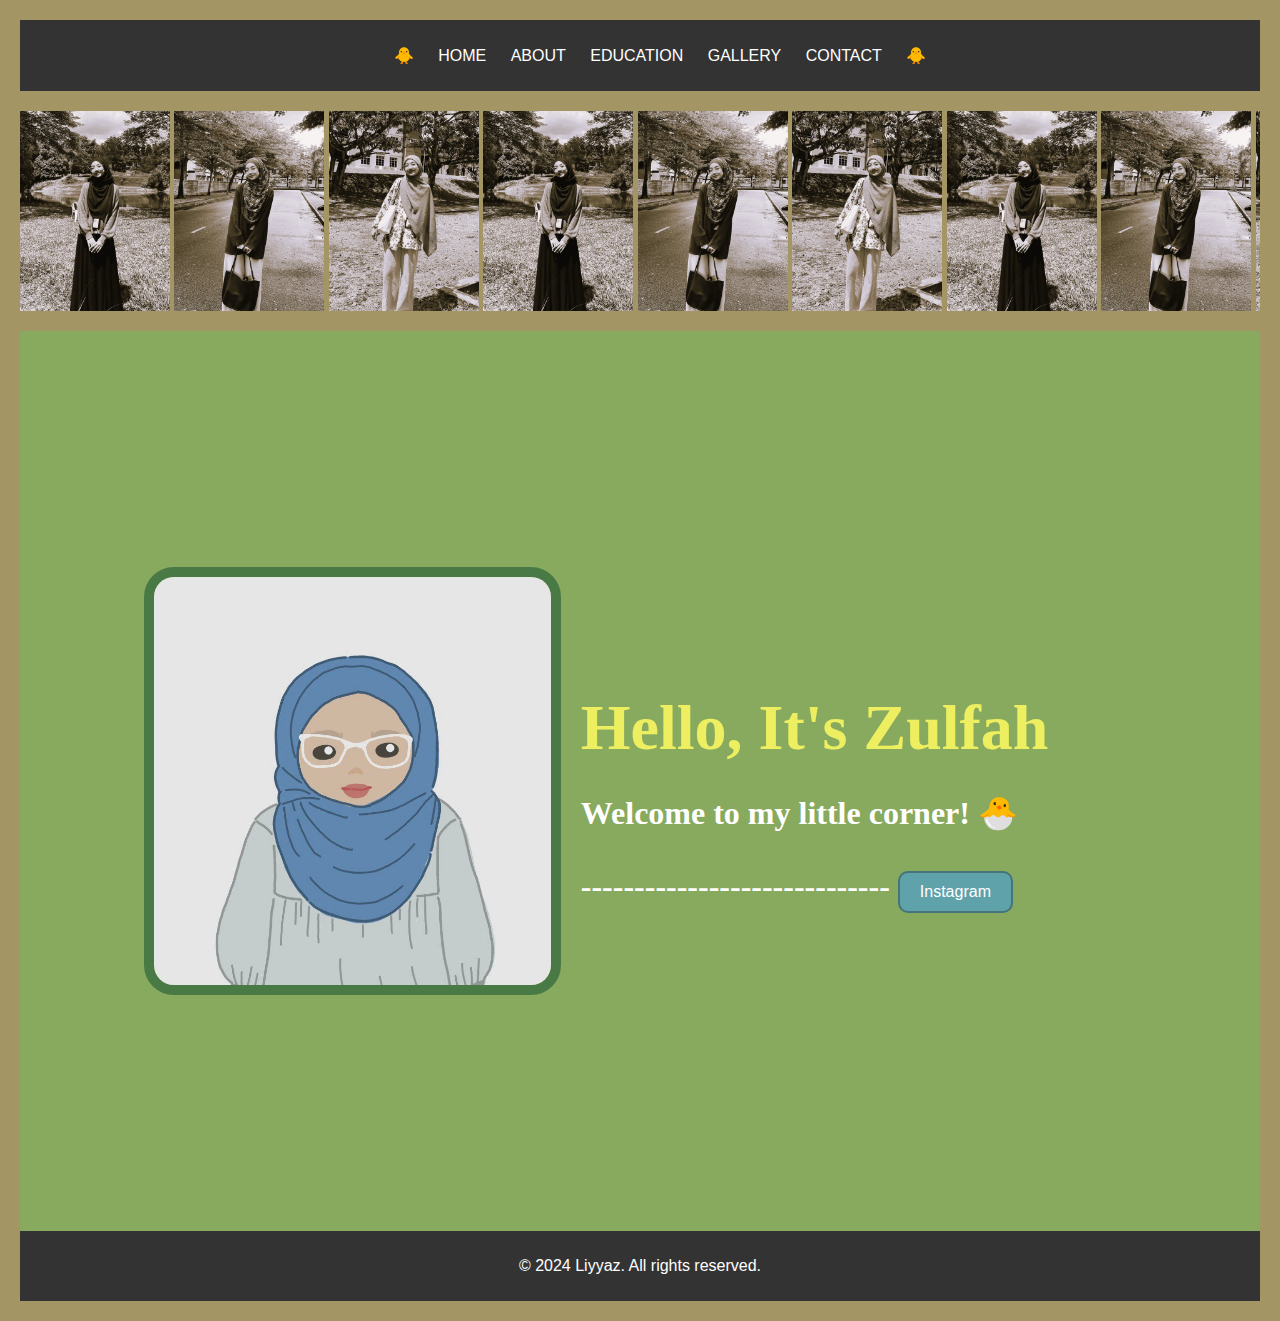
==== index.html @ d09e1fa6 "Add project files." ====
<!DOCTYPE html>
<html lang="en">
<head>
    <meta charset="UTF-8">
    <meta name="viewport" content="width=device-width, initial-scale=1.0">
    <title>Zulfah | Portfolio</title>
    <link rel="stylesheet" href="style.css">
</head>
<body style="background-color: #A49564;">
    <!-- Navbar -->
    <header>
        <nav>
            <nav>
                <ul>
                    <li>&#128037</li>
                    <li><a href="index.html">HOME</a></li>
                    <li><a href="about.html">ABOUT</a></li>
                    <li><a href="education.html">EDUCATION</a></li>
                    <li><a href="gallery.html">GALLERY</a></li>
                    <li><a href="contact.html">CONTACT</a></li>
                    <li>&#128037</li>
                </ul>
            </nav>
        </nav>
    </header>

    <!-- Marquee Section -->
    <div class="marquee">
        <div class="marquee-content">
            <img src="img/home1.jpg">
            <img src="img/home2.jpg">
            <img src="img/home3.jpg">
            <img src="img/home1.jpg">
            <img src="img/home2.jpg">
            <img src="img/home3.jpg">
            <img src="img/home1.jpg">
            <img src="img/home2.jpg">
            <img src="img/home3.jpg">
            <img src="img/home1.jpg">
            <img src="img/home2.jpg">
            <img src="img/home3.jpg">
            <img src="img/home1.jpg">
            <img src="img/home2.jpg">
            <img src="img/home3.jpg">
            <img src="img/home1.jpg">
            <img src="img/home2.jpg">
            <img src="img/home3.jpg">
            <!-- Add more images as needed -->
        </div>
    </div>

    <!-- Profile Section -->
    <div class="section profile">
        <div class="image-text-container">
            <img src="img/profile.jpg" alt="Profile Image">
            <div class="text-content">
                <h1>
                    Hello, It's Zulfah  
                    <p>Welcome to my little corner! &#128035</p>

                </h1>
                <p2>
                    -----------------------------
                </p2>
                <a href="https://www.instagram.com/sn0wydaisy_?igsh=MTU0NmM0cGc0MmQw&utm_source=qr" target="_blank" class="button">Instagram</a>
            </div>
        </div>
    </div>

    <footer>
        <p>&copy; 2024 Liyyaz. All rights reserved.</p>
    </footer>
</body>
</html>
---- style.css ----
body {
    padding: 20px;
    margin: 0;
    box-sizing: border-box;
    font-family: Arial, sans-serif;
}

/* General container for centering content */
.container {
    max-width: 1200px;
    margin: 0 auto;
    padding: 20px;
}

/* Navbar styling */
header {
    background: #333;
    color: #fff;
    padding: 10px 0;
    text-align: center;
}

header nav ul {
    list-style: none;
}

header nav ul li {
    display: inline;
    margin: 0 10px;
}

header nav ul li a {
    color: #fff;
    text-decoration: none;
    font-family: 'Impact', sans-serif;
}

header nav ul li a:hover {
    text-decoration: underline;
}

/* Marquee container */
.marquee {
    overflow: hidden;
    white-space: nowrap;
    width: 100%;
    background-color: #A49564; /* Optional: Background color */
    padding: 20px 0;
}

.marquee-content {
    display: inline-block;
    white-space: nowrap;
    animation: scroll 150s linear infinite; /* Adjust duration as needed */
}

.marquee-content img {
    width: 150px; /* Adjust image width as needed */
    margin: 0 0px; /* Space between images */
    vertical-align: middle;
}

/* Keyframes for the marquee animation */
@keyframes scroll {
    from {
        transform: translateX(0); /* Start at normal position */
    }
    to {
        transform: translateX(-100%); /* Move one full width of images */
    }
}

/* Section */
.section {
    width: 100%;
    height: 100vh; /* Full viewport height */
    display: flex;
    align-items: center;
    justify-content: center;
    text-align: left;
    color: white;
    font-family: Arial, sans-serif;
    padding: 0;
}

/* Profile Section */
.profile {
    background-color: #87AA5F 
}

/* Profile Section Image and Text */
.image-text-container {
    display: flex;
    align-items: center;
    gap: 20px;
    width: 80%;
    margin: 0 auto;/* Center the content horizontally */
    padding-left: 0;
    justify-content: flex-start;
}

    .image-text-container img {
        width: 40%;
        border-radius: 30px; /* Optional: round the corners */
        border: 10px solid #497A45;
        object-fit: cover;
    }

.text-content {
    width: 60%;
}

    .text-content h1 {
        text-align: left;
        font-family: 'Comic Sans MS', cursive;
        font-weight: bold;
        color: #EDEF61;
        margin-bottom: 10px;
        font-size: 4rem;
    }

    .text-content h1 p {
        font-family: 'Comic Sans MS', cursive;
        font-weight: bold;
        color: #7D7A62;
        font-size: 2rem;
        line-height: 1;
        color: #fff;
    }

    .text-content p2 {
        font-family: 'Comic Sans MS', cursive;
        font-weight: bold;
        color: #7D7A62;
        font-size: 2rem;
        line-height: 1.5;
        color: #fff;
    }
   

/* Button Styling for Profile Section */
.button {
    display: inline-block;
    padding: 10px 20px;
    font-size: 16px;
    color: #fff;
    background-color: #60A2AA;
    border: 2px solid #45747A;
    border-radius: 10px;
    text-decoration: none;
    text-align: center;
    cursor: pointer;
    margin-top: 10px;
}

    .button:hover {
        background-color: #45747A;
        border-color: #1c6ea4;
    }

/* Responsive Adjustments */
@media (max-width: 768px) {
    .image-text-container {
        flex-direction: column; /* Stack image and text vertically */
    }

        .image-text-container img,
        .text-content {
            width: 100%; /* Make both items take full width */
        }
}

/* Footer styling */
footer {
    text-align: center;
    padding: 10px;
    background: #333;
    color: #fff;
}
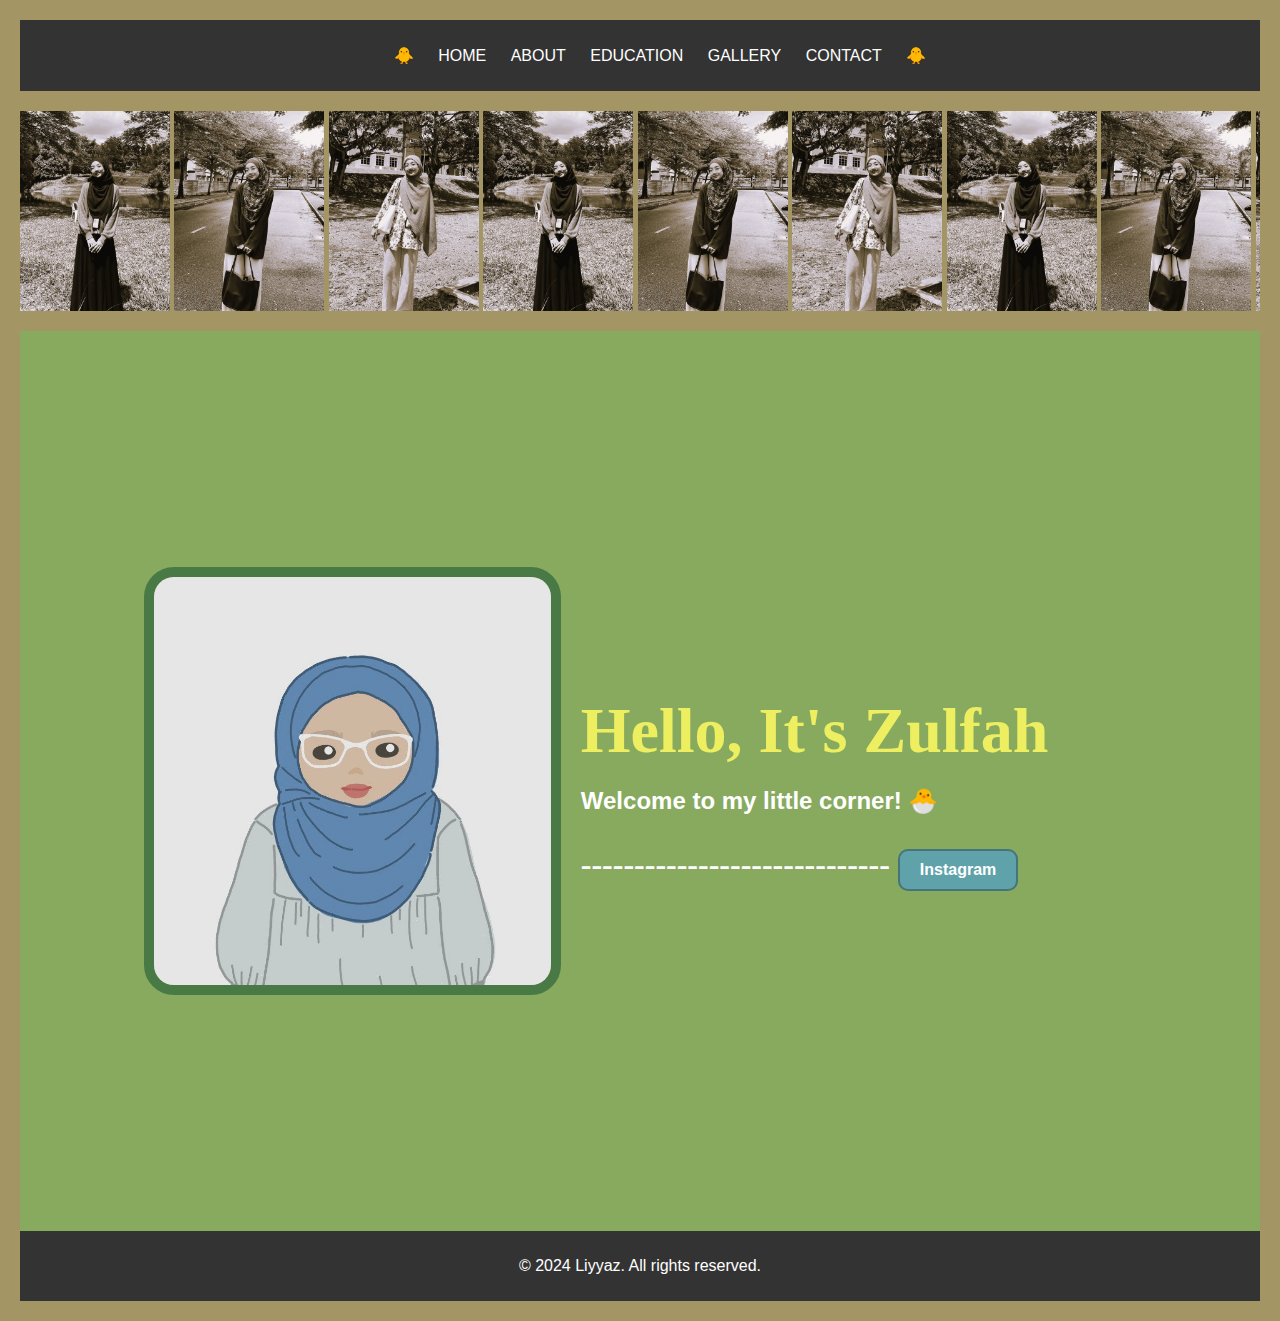
==== commit f12c5983: "Update index.html" ====
--- a/index.html
+++ b/index.html
@@ -56,9 +56,8 @@
             <div class="text-content">
                 <h1>
                     Hello, It's Zulfah  
-                    <p>Welcome to my little corner! &#128035</p>
-
                 </h1>
+                <h2>Welcome to my little corner! &#128035</p>
                 <p2>
                     -----------------------------
                 </p2>
